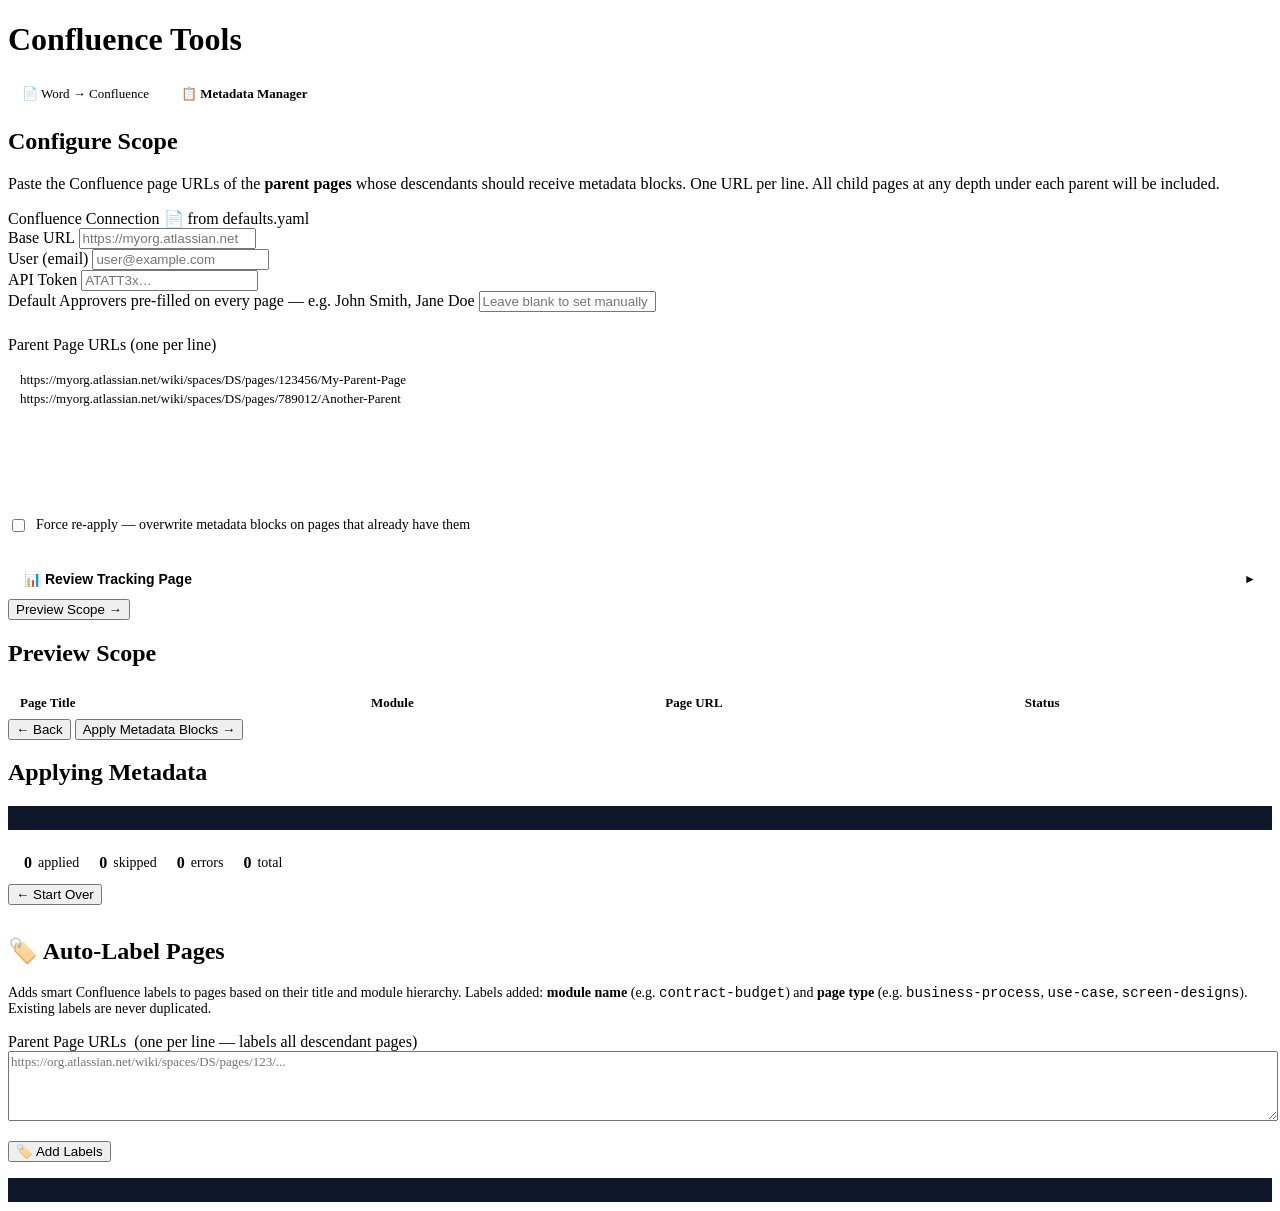
==== doc_to_confluence/frontend/templates/metadata.html @ 3c49499a "Add doc_to_confluence migration tool - Word document parser with H1-H5 heading support (previously H" ====
<!DOCTYPE html>
<html lang="en">
<head>
  <meta charset="UTF-8">
  <meta name="viewport" content="width=device-width, initial-scale=1.0">
  <title>Metadata Manager — Confluence</title>
  <link rel="stylesheet" href="/static/style.css">
  <style>
    /* ── Page-specific styles ─────────────────────────────────────────────── */
    .nav-tabs {
      display: flex;
      gap: 0.25rem;
    }
    .nav-tab {
      padding: 0.375rem 0.875rem;
      border-radius: var(--radius-sm);
      font-size: 0.8125rem;
      font-weight: 500;
      color: var(--color-text-muted);
      text-decoration: none;
      transition: background var(--transition), color var(--transition);
    }
    .nav-tab:hover { background: var(--color-bg); color: var(--color-text); }
    .nav-tab.active {
      background: var(--color-primary-bg);
      color: var(--color-primary);
      font-weight: 600;
    }

    .scope-textarea {
      width: 100%;
      min-height: 120px;
      font-family: var(--font-mono);
      font-size: 0.8125rem;
      padding: 0.625rem 0.75rem;
      border: 1px solid var(--color-border);
      border-radius: var(--radius-sm);
      background: var(--color-surface);
      color: var(--color-text);
      resize: vertical;
      line-height: 1.5;
    }
    .scope-textarea:focus {
      outline: none;
      border-color: var(--color-primary);
      box-shadow: 0 0 0 3px rgba(59,130,246,.15);
    }
    .scope-textarea::placeholder { color: var(--color-text-light); }

    .force-row {
      display: flex;
      align-items: center;
      gap: 0.5rem;
      margin-top: 0.75rem;
      font-size: 0.875rem;
      color: var(--color-text-muted);
    }
    .force-row input[type="checkbox"] { accent-color: var(--color-primary); }

    /* Preview table */
    .preview-table-wrap { overflow-x: auto; margin-top: 1rem; }
    .preview-table {
      width: 100%;
      border-collapse: collapse;
      font-size: 0.8125rem;
    }
    .preview-table th {
      text-align: left;
      padding: 0.5rem 0.75rem;
      background: var(--color-bg);
      border-bottom: 2px solid var(--color-border);
      font-weight: 600;
      color: var(--color-text-muted);
      white-space: nowrap;
    }
    .preview-table td {
      padding: 0.4375rem 0.75rem;
      border-bottom: 1px solid var(--color-border);
      vertical-align: middle;
    }
    .preview-table tr:last-child td { border-bottom: none; }
    .preview-table tr:hover td { background: var(--color-bg); }

    .status-badge {
      display: inline-flex;
      align-items: center;
      gap: 0.25rem;
      padding: 0.1875rem 0.5rem;
      border-radius: 99px;
      font-size: 0.75rem;
      font-weight: 600;
      white-space: nowrap;
    }
    .status-badge.has-blocks  { background: var(--color-success-bg); color: var(--color-success); }
    .status-badge.will-apply  { background: var(--color-primary-bg); color: var(--color-primary); }
    .status-badge.error       { background: var(--color-danger-bg);  color: var(--color-danger); }

    /* Progress log */
    .progress-log {
      font-family: var(--font-mono);
      font-size: 0.8125rem;
      line-height: 1.6;
      max-height: 320px;
      overflow-y: auto;
      padding: 0.75rem 1rem;
      background: #0f172a;
      color: #e2e8f0;
      border-radius: var(--radius-sm);
      margin-top: 1rem;
    }
    .log-line { margin: 0; white-space: pre-wrap; word-break: break-all; }
    .log-line.applied    { color: #34d399; }
    .log-line.skipped    { color: #94a3b8; }
    .log-line.error      { color: #f87171; }
    .log-line.info       { color: #60a5fa; }
    .log-line.labeled    { color: #34d399; }
    .log-line.unchanged  { color: #94a3b8; }

    /* Auto-Label section */
    .auto-label-section {
      margin-top: 2rem;
    }
    .auto-label-status {
      font-size: 0.875rem;
      color: var(--color-text-muted);
      margin-left: 0.75rem;
    }

    .summary-bar {
      display: flex;
      gap: 1.25rem;
      padding: 0.75rem 1rem;
      background: var(--color-bg);
      border-radius: var(--radius-sm);
      margin-top: 0.75rem;
      font-size: 0.875rem;
    }
    .summary-item { display: flex; align-items: center; gap: 0.375rem; }
    .summary-num  { font-weight: 700; font-size: 1rem; }
    .summary-num.applied { color: var(--color-success); }
    .summary-num.skipped { color: var(--color-text-muted); }
    .summary-num.error   { color: var(--color-danger); }

    .preview-count {
      font-size: 0.8125rem;
      color: var(--color-text-muted);
      margin-top: 0.5rem;
    }

    /* Tracker section */
    .tracker-section {
      margin-top: 1.5rem;
      border: 1px solid var(--color-border);
      border-radius: var(--radius-md);
      overflow: hidden;
    }
    .tracker-toggle {
      display: flex;
      align-items: center;
      justify-content: space-between;
      padding: 0.75rem 1rem;
      background: var(--color-bg);
      cursor: pointer;
      font-size: 0.875rem;
      font-weight: 600;
      color: var(--color-text);
      border: none;
      width: 100%;
      text-align: left;
    }
    .tracker-toggle:hover { background: var(--color-border); }
    .tracker-toggle-arrow { transition: transform 0.2s; font-size: 0.75rem; color: var(--color-text-muted); }
    .tracker-toggle.open .tracker-toggle-arrow { transform: rotate(90deg); }
    .tracker-body {
      padding: 1rem;
      border-top: 1px solid var(--color-border);
      display: none;
    }
    .tracker-body.open { display: block; }
    .tracker-result {
      margin-top: 0.75rem;
      font-size: 0.875rem;
    }
    .tracker-result a { color: var(--color-primary); }
    .tracker-result.error { color: var(--color-danger); }
  </style>
</head>
<body>

<!-- ── App Header ──────────────────────────────────────────────────────────── -->
<header class="app-header">
  <h1 class="app-title">Confluence Tools</h1>
  <nav class="nav-tabs" aria-label="Tool navigation">
    <a class="nav-tab" href="/">&#128196; Word → Confluence</a>
    <a class="nav-tab active" href="/metadata">&#128203; Metadata Manager</a>
  </nav>
</header>

<main class="app-main">

  <!-- ── STEP 1: Configure Scope ─────────────────────────────────────────── -->
  <section id="step-1" class="step-panel active">
    <div class="card">
      <h2 class="card-title">Configure Scope</h2>
      <p class="card-subtitle">
        Paste the Confluence page URLs of the <strong>parent pages</strong> whose
        descendants should receive metadata blocks. One URL per line.
        All child pages at any depth under each parent will be included.
      </p>

      <!-- Confluence connection (mirrors the migration tool's Global Settings) -->
      <div class="global-settings" style="margin-bottom:1.5rem;">
        <div class="settings-section-header">
          <span class="settings-section-label">Confluence Connection</span>
          <span class="defaults-source-badge hidden" id="defaults-source-badge" title="Values loaded from defaults.yaml">
            &#128196; from defaults.yaml
          </span>
        </div>
        <div class="settings-row settings-row-wide">
          <label class="field-label" for="meta-base-url">Base URL</label>
          <input type="url" id="meta-base-url" class="field-input" placeholder="https://myorg.atlassian.net">
        </div>
        <div class="settings-row settings-row-wide">
          <label class="field-label" for="meta-user">User (email)</label>
          <input type="email" id="meta-user" class="field-input" placeholder="user@example.com">
        </div>
        <div class="settings-row settings-row-wide">
          <label class="field-label" for="meta-api-token">API Token</label>
          <input type="password" id="meta-api-token" class="field-input" placeholder="ATATT3x…">
        </div>
        <div class="settings-row settings-row-wide">
          <label class="field-label" for="meta-default-approvers">
            Default Approvers
            <span class="field-hint">pre-filled on every page — e.g. John Smith, Jane Doe</span>
          </label>
          <input type="text" id="meta-default-approvers" class="field-input"
                 placeholder="Leave blank to set manually on each page">
        </div>
      </div>

      <!-- Parent page URL list -->
      <label class="field-label" for="parent-urls" style="margin-bottom:0.375rem;display:block;">
        Parent Page URLs <span class="field-hint">(one per line)</span>
      </label>
      <textarea
        id="parent-urls"
        class="scope-textarea"
        placeholder="https://myorg.atlassian.net/wiki/spaces/DS/pages/123456/My-Parent-Page&#10;https://myorg.atlassian.net/wiki/spaces/DS/pages/789012/Another-Parent"
        spellcheck="false"
      ></textarea>

      <div class="force-row">
        <input type="checkbox" id="force-apply" name="force">
        <label for="force-apply">
          Force re-apply — overwrite metadata blocks on pages that already have them
        </label>
      </div>

      <!-- ── Review Tracking Page ──────────────────────────────────────────── -->
      <div class="tracker-section">
        <button class="tracker-toggle" id="tracker-toggle" type="button">
          <span>&#128202; Review Tracking Page</span>
          <span class="tracker-toggle-arrow">&#9658;</span>
        </button>
        <div class="tracker-body" id="tracker-body">
          <p style="font-size:0.8125rem;color:var(--color-text-muted);margin-bottom:0.875rem;">
            Creates (or updates) a Confluence page with the <strong>Page Properties Report</strong>
            macro — a live spreadsheet of all pages' review status, module, approvers and more.
          </p>
          <div class="settings-row">
            <label class="field-label" for="tracker-space-key">Space Key</label>
            <input type="text" id="tracker-space-key" class="field-input field-narrow" placeholder="DS" value="DS">
          </div>
          <div class="settings-row settings-row-wide">
            <label class="field-label" for="tracker-title">Tracker Page Title</label>
            <input type="text" id="tracker-title" class="field-input"
                   value="DS Review Tracking Dashboard"
                   placeholder="DS Review Tracking Dashboard">
          </div>
          <div class="settings-row settings-row-wide">
            <label class="field-label" for="tracker-parent-id">
              Parent Page ID
              <span class="field-hint">optional — leave blank to place at space root</span>
            </label>
            <input type="text" id="tracker-parent-id" class="field-input field-narrow"
                   placeholder="e.g. 123456789">
          </div>
          <div class="settings-row settings-row-wide">
            <label class="field-label" for="tracker-label">
              Tracking Label
              <span class="field-hint">added to pages &amp; used by the live Page Properties Report</span>
            </label>
            <input type="text" id="tracker-label" class="field-input field-narrow"
                   value="ds-tracked" placeholder="ds-tracked">
          </div>
          <button class="btn btn-primary" id="create-tracker-btn" type="button"
                  style="margin-top:0.75rem;">
            &#128202; Create / Update Tracker
          </button>
          <div class="tracker-result hidden" id="tracker-result"></div>
        </div>
      </div>

      <div class="step-footer">
        <span class="step-hint" id="step1-hint"></span>
        <button class="btn btn-primary" id="preview-btn" type="button">
          Preview Scope &#8594;
        </button>
      </div>
    </div>
  </section>

  <!-- ── STEP 2: Preview ─────────────────────────────────────────────────── -->
  <section id="step-2" class="step-panel hidden">
    <div class="card">
      <h2 class="card-title">Preview Scope</h2>

      <p class="preview-count" id="preview-summary"></p>

      <div class="preview-table-wrap">
        <table class="preview-table" id="preview-table">
          <thead>
            <tr>
              <th>Page Title</th>
              <th>Module</th>
              <th>Page URL</th>
              <th>Status</th>
            </tr>
          </thead>
          <tbody id="preview-tbody"></tbody>
        </table>
      </div>

      <div class="step-footer">
        <button class="btn btn-ghost" id="back-btn" type="button">&#8592; Back</button>
        <button class="btn btn-primary" id="apply-btn" type="button">
          Apply Metadata Blocks &#8594;
        </button>
      </div>
    </div>
  </section>

  <!-- ── STEP 3: Apply Progress ──────────────────────────────────────────── -->
  <section id="step-3" class="step-panel hidden">
    <div class="card">
      <h2 class="card-title">Applying Metadata</h2>

      <div class="progress-log" id="progress-log" aria-live="polite"></div>

      <div class="summary-bar hidden" id="summary-bar">
        <div class="summary-item">
          <span class="summary-num applied" id="sum-applied">0</span>
          <span>applied</span>
        </div>
        <div class="summary-item">
          <span class="summary-num skipped" id="sum-skipped">0</span>
          <span>skipped</span>
        </div>
        <div class="summary-item">
          <span class="summary-num error" id="sum-errors">0</span>
          <span>errors</span>
        </div>
        <div class="summary-item">
          <span class="summary-num" id="sum-total">0</span>
          <span>total</span>
        </div>
      </div>

      <div class="step-footer">
        <button class="btn btn-ghost hidden" id="restart-btn" type="button">
          &#8592; Start Over
        </button>
      </div>
    </div>
  </section>

  <!-- ── Auto-Label Pages ──────────────────────────────────────────────────── -->
  <section id="auto-label-section" class="auto-label-section">
    <div class="card">
      <h2 class="card-title">🏷️ Auto-Label Pages</h2>
      <p class="card-desc" style="margin-bottom:1rem; color: var(--color-text-muted); font-size:0.875rem;">
        Adds smart Confluence labels to pages based on their title and module hierarchy.
        Labels added: <strong>module name</strong> (e.g. <code>contract-budget</code>)
        and <strong>page type</strong> (e.g. <code>business-process</code>,
        <code>use-case</code>, <code>screen-designs</code>).
        Existing labels are never duplicated.
      </p>

      <div class="field-row" style="margin-bottom:1rem;">
        <label class="field-label" for="auto-label-parent-urls">
          Parent Page URLs
          <span class="field-hint" style="font-weight:400; color:var(--color-text-muted); margin-left:0.25rem;">(one per line — labels all descendant pages)</span>
        </label>
        <textarea id="auto-label-parent-urls" class="field-input" rows="4"
          style="width:100%; resize:vertical; font-family:var(--font-mono); font-size:0.8125rem;"
          placeholder="https://org.atlassian.net/wiki/spaces/DS/pages/123/..."></textarea>
      </div>

      <div style="display:flex; align-items:center; gap:0.5rem; flex-wrap:wrap;">
        <button type="button" class="btn btn-primary" id="auto-label-btn">
          🏷️ Add Labels
        </button>
        <span class="auto-label-status" id="auto-label-status"></span>
      </div>

      <div id="auto-label-log" class="progress-log hidden" style="margin-top:1rem;"></div>
    </div>
  </section>

</main>

<script src="/static/metadata.js"></script>
</body>
</html>
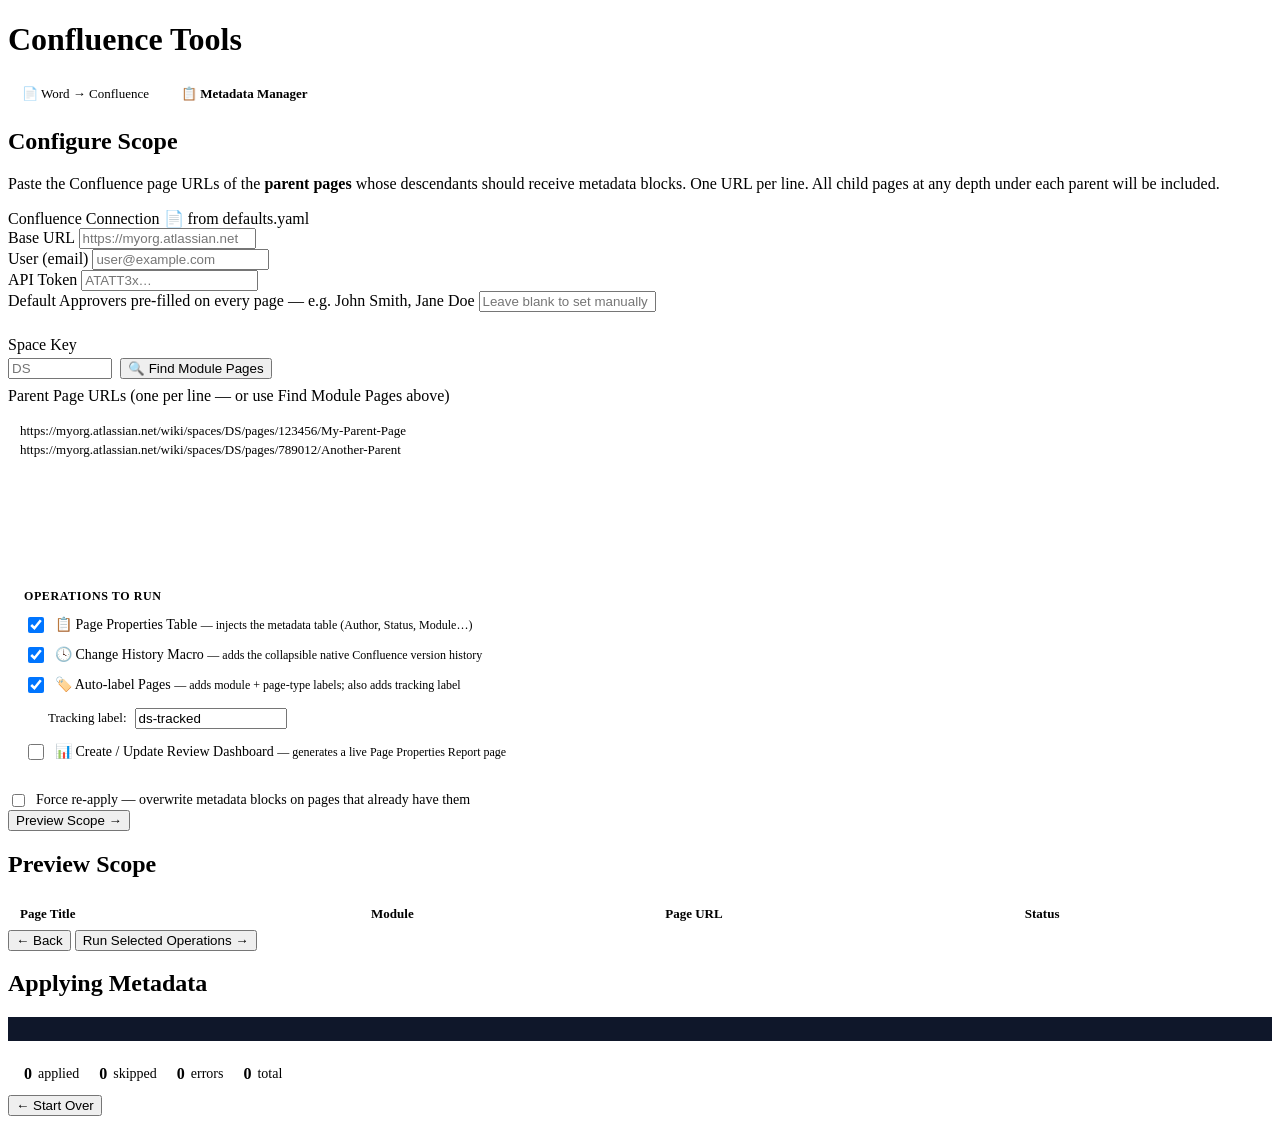
==== commit a4282862: "feat: use-case page splitting, table-in-usecase fix, metadata UI improvements Use-case expansion: - " ====
--- a/doc_to_confluence/frontend/templates/metadata.html
+++ b/doc_to_confluence/frontend/templates/metadata.html
@@ -116,15 +116,67 @@
     .log-line.labeled    { color: #34d399; }
     .log-line.unchanged  { color: #94a3b8; }
 
-    /* Auto-Label section */
-    .auto-label-section {
-      margin-top: 2rem;
-    }
-    .auto-label-status {
+    /* Auto-detect module pages row */
+    .module-discover-row {
+      display: flex;
+      align-items: flex-end;
+      gap: 0.5rem;
+      margin-bottom: 0.5rem;
+      flex-wrap: wrap;
+    }
+    .module-discover-row .field-label { margin-bottom: 0.25rem; }
+    .module-discover-row .field-narrow { width: 7rem; }
+    .discover-result {
+      font-size: 0.8125rem;
+      color: var(--color-text-muted);
+      margin-top: 0.375rem;
+    }
+    .discover-result.error { color: var(--color-danger); }
+
+    /* Operations checkboxes */
+    .ops-group {
+      margin-top: 1.25rem;
+      padding: 0.875rem 1rem;
+      background: var(--color-bg);
+      border: 1px solid var(--color-border);
+      border-radius: var(--radius-sm);
+    }
+    .ops-group-label {
+      font-size: 0.75rem;
+      font-weight: 600;
+      color: var(--color-text-muted);
+      text-transform: uppercase;
+      letter-spacing: 0.05em;
+      margin-bottom: 0.625rem;
+    }
+    .ops-checks { display: flex; flex-direction: column; gap: 0.5rem; }
+    .ops-check-row {
+      display: flex;
+      align-items: center;
+      gap: 0.5rem;
       font-size: 0.875rem;
-      color: var(--color-text-muted);
-      margin-left: 0.75rem;
-    }
+      color: var(--color-text);
+    }
+    .ops-check-row input[type="checkbox"] {
+      accent-color: var(--color-primary);
+      width: 1rem;
+      height: 1rem;
+      flex-shrink: 0;
+    }
+    .ops-check-row .ops-hint {
+      font-size: 0.75rem;
+      color: var(--color-text-muted);
+    }
+    .ops-label-sub {
+      margin-left: 1.5rem;
+      margin-top: 0.25rem;
+      display: flex;
+      align-items: center;
+      gap: 0.5rem;
+      flex-wrap: wrap;
+    }
+    .ops-label-sub label { font-size: 0.8125rem; color: var(--color-text-muted); white-space: nowrap; }
+    .ops-label-sub input { width: 9rem; }
 
     .summary-bar {
       display: flex;
@@ -147,39 +199,25 @@
       margin-top: 0.5rem;
     }
 
-    /* Tracker section */
-    .tracker-section {
-      margin-top: 1.5rem;
-      border: 1px solid var(--color-border);
-      border-radius: var(--radius-md);
-      overflow: hidden;
-    }
-    .tracker-toggle {
+    /* Tracker sub-fields (shown when Create Tracker checkbox is on) */
+    .ops-tracker-sub {
+      margin-left: 1.5rem;
+      margin-top: 0.5rem;
+      display: flex;
+      flex-direction: column;
+      gap: 0.5rem;
+    }
+    .ops-tracker-sub .tracker-row {
       display: flex;
       align-items: center;
-      justify-content: space-between;
-      padding: 0.75rem 1rem;
-      background: var(--color-bg);
-      cursor: pointer;
-      font-size: 0.875rem;
-      font-weight: 600;
-      color: var(--color-text);
-      border: none;
-      width: 100%;
-      text-align: left;
-    }
-    .tracker-toggle:hover { background: var(--color-border); }
-    .tracker-toggle-arrow { transition: transform 0.2s; font-size: 0.75rem; color: var(--color-text-muted); }
-    .tracker-toggle.open .tracker-toggle-arrow { transform: rotate(90deg); }
-    .tracker-body {
-      padding: 1rem;
-      border-top: 1px solid var(--color-border);
-      display: none;
-    }
-    .tracker-body.open { display: block; }
+      gap: 0.5rem;
+      flex-wrap: wrap;
+    }
+    .ops-tracker-sub label { font-size: 0.8125rem; color: var(--color-text-muted); white-space: nowrap; min-width: 5.5rem; }
+    .ops-tracker-sub input { font-size: 0.8125rem; }
     .tracker-result {
-      margin-top: 0.75rem;
-      font-size: 0.875rem;
+      margin-top: 0.5rem;
+      font-size: 0.8125rem;
     }
     .tracker-result a { color: var(--color-primary); }
     .tracker-result.error { color: var(--color-danger); }
@@ -238,9 +276,24 @@
         </div>
       </div>
 
+      <!-- ── Auto-discover Module pages ──────────────────────────────────── -->
+      <div class="module-discover-row">
+        <div>
+          <label class="field-label" for="discover-space-key" style="display:block;margin-bottom:0.25rem;">
+            Space Key
+          </label>
+          <input type="text" id="discover-space-key" class="field-input field-narrow"
+                 placeholder="DS" style="width:6rem;">
+        </div>
+        <button type="button" class="btn btn-ghost" id="discover-btn" style="margin-bottom:0;">
+          🔍 Find Module Pages
+        </button>
+        <span class="discover-result hidden" id="discover-result"></span>
+      </div>
+
       <!-- Parent page URL list -->
       <label class="field-label" for="parent-urls" style="margin-bottom:0.375rem;display:block;">
-        Parent Page URLs <span class="field-hint">(one per line)</span>
+        Parent Page URLs <span class="field-hint">(one per line — or use Find Module Pages above)</span>
       </label>
       <textarea
         id="parent-urls"
@@ -249,56 +302,71 @@
         spellcheck="false"
       ></textarea>
 
-      <div class="force-row">
+      <!-- ── Operations ────────────────────────────────────────────────────── -->
+      <div class="ops-group">
+        <div class="ops-group-label">Operations to run</div>
+        <div class="ops-checks">
+
+          <label class="ops-check-row">
+            <input type="checkbox" id="op-properties" checked>
+            <span>
+              📋 Page Properties Table
+              <span class="ops-hint">— injects the metadata table (Author, Status, Module…)</span>
+            </span>
+          </label>
+
+          <label class="ops-check-row">
+            <input type="checkbox" id="op-change-history" checked>
+            <span>
+              🕓 Change History Macro
+              <span class="ops-hint">— adds the collapsible native Confluence version history</span>
+            </span>
+          </label>
+
+          <label class="ops-check-row">
+            <input type="checkbox" id="op-labels" checked>
+            <span>
+              🏷️ Auto-label Pages
+              <span class="ops-hint">— adds module + page-type labels; also adds tracking label</span>
+            </span>
+          </label>
+          <!-- Tracking label sub-field — shown only when labels checkbox is on -->
+          <div class="ops-label-sub" id="op-labels-sub">
+            <label for="tracker-label-inline">Tracking label:</label>
+            <input type="text" id="tracker-label-inline" class="field-input"
+                   value="ds-tracked" placeholder="ds-tracked" style="width:9rem;">
+          </div>
+
+          <label class="ops-check-row" style="margin-top:0.25rem;">
+            <input type="checkbox" id="op-tracker">
+            <span>
+              📊 Create / Update Review Dashboard
+              <span class="ops-hint">— generates a live Page Properties Report page</span>
+            </span>
+          </label>
+          <!-- Tracker config — shown only when tracker checkbox is on -->
+          <div class="ops-tracker-sub" id="op-tracker-sub" style="display:none;">
+            <div class="tracker-row">
+              <label for="tracker-title">Page Title</label>
+              <input type="text" id="tracker-title" class="field-input"
+                     value="Review Dashboard" placeholder="Review Dashboard"
+                     style="width:16rem;">
+              <button class="btn btn-primary btn-sm" id="create-tracker-btn" type="button"
+                      style="font-size:0.8125rem;padding:0.3rem 0.75rem;">
+                &#128202; Create / Update
+              </button>
+            </div>
+            <div class="tracker-result hidden" id="tracker-result"></div>
+          </div>
+
+        </div>
+      </div>
+
+      <div class="force-row" style="margin-top:0.875rem;">
         <input type="checkbox" id="force-apply" name="force">
         <label for="force-apply">
           Force re-apply — overwrite metadata blocks on pages that already have them
         </label>
-      </div>
-
-      <!-- ── Review Tracking Page ──────────────────────────────────────────── -->
-      <div class="tracker-section">
-        <button class="tracker-toggle" id="tracker-toggle" type="button">
-          <span>&#128202; Review Tracking Page</span>
-          <span class="tracker-toggle-arrow">&#9658;</span>
-        </button>
-        <div class="tracker-body" id="tracker-body">
-          <p style="font-size:0.8125rem;color:var(--color-text-muted);margin-bottom:0.875rem;">
-            Creates (or updates) a Confluence page with the <strong>Page Properties Report</strong>
-            macro — a live spreadsheet of all pages' review status, module, approvers and more.
-          </p>
-          <div class="settings-row">
-            <label class="field-label" for="tracker-space-key">Space Key</label>
-            <input type="text" id="tracker-space-key" class="field-input field-narrow" placeholder="DS" value="DS">
-          </div>
-          <div class="settings-row settings-row-wide">
-            <label class="field-label" for="tracker-title">Tracker Page Title</label>
-            <input type="text" id="tracker-title" class="field-input"
-                   value="DS Review Tracking Dashboard"
-                   placeholder="DS Review Tracking Dashboard">
-          </div>
-          <div class="settings-row settings-row-wide">
-            <label class="field-label" for="tracker-parent-id">
-              Parent Page ID
-              <span class="field-hint">optional — leave blank to place at space root</span>
-            </label>
-            <input type="text" id="tracker-parent-id" class="field-input field-narrow"
-                   placeholder="e.g. 123456789">
-          </div>
-          <div class="settings-row settings-row-wide">
-            <label class="field-label" for="tracker-label">
-              Tracking Label
-              <span class="field-hint">added to pages &amp; used by the live Page Properties Report</span>
-            </label>
-            <input type="text" id="tracker-label" class="field-input field-narrow"
-                   value="ds-tracked" placeholder="ds-tracked">
-          </div>
-          <button class="btn btn-primary" id="create-tracker-btn" type="button"
-                  style="margin-top:0.75rem;">
-            &#128202; Create / Update Tracker
-          </button>
-          <div class="tracker-result hidden" id="tracker-result"></div>
-        </div>
       </div>
 
       <div class="step-footer">
@@ -334,7 +402,7 @@
       <div class="step-footer">
         <button class="btn btn-ghost" id="back-btn" type="button">&#8592; Back</button>
         <button class="btn btn-primary" id="apply-btn" type="button">
-          Apply Metadata Blocks &#8594;
+          Run Selected Operations &#8594;
         </button>
       </div>
     </div>
@@ -374,38 +442,6 @@
     </div>
   </section>
 
-  <!-- ── Auto-Label Pages ──────────────────────────────────────────────────── -->
-  <section id="auto-label-section" class="auto-label-section">
-    <div class="card">
-      <h2 class="card-title">🏷️ Auto-Label Pages</h2>
-      <p class="card-desc" style="margin-bottom:1rem; color: var(--color-text-muted); font-size:0.875rem;">
-        Adds smart Confluence labels to pages based on their title and module hierarchy.
-        Labels added: <strong>module name</strong> (e.g. <code>contract-budget</code>)
-        and <strong>page type</strong> (e.g. <code>business-process</code>,
-        <code>use-case</code>, <code>screen-designs</code>).
-        Existing labels are never duplicated.
-      </p>
-
-      <div class="field-row" style="margin-bottom:1rem;">
-        <label class="field-label" for="auto-label-parent-urls">
-          Parent Page URLs
-          <span class="field-hint" style="font-weight:400; color:var(--color-text-muted); margin-left:0.25rem;">(one per line — labels all descendant pages)</span>
-        </label>
-        <textarea id="auto-label-parent-urls" class="field-input" rows="4"
-          style="width:100%; resize:vertical; font-family:var(--font-mono); font-size:0.8125rem;"
-          placeholder="https://org.atlassian.net/wiki/spaces/DS/pages/123/..."></textarea>
-      </div>
-
-      <div style="display:flex; align-items:center; gap:0.5rem; flex-wrap:wrap;">
-        <button type="button" class="btn btn-primary" id="auto-label-btn">
-          🏷️ Add Labels
-        </button>
-        <span class="auto-label-status" id="auto-label-status"></span>
-      </div>
-
-      <div id="auto-label-log" class="progress-log hidden" style="margin-top:1rem;"></div>
-    </div>
-  </section>
 
 </main>
 
